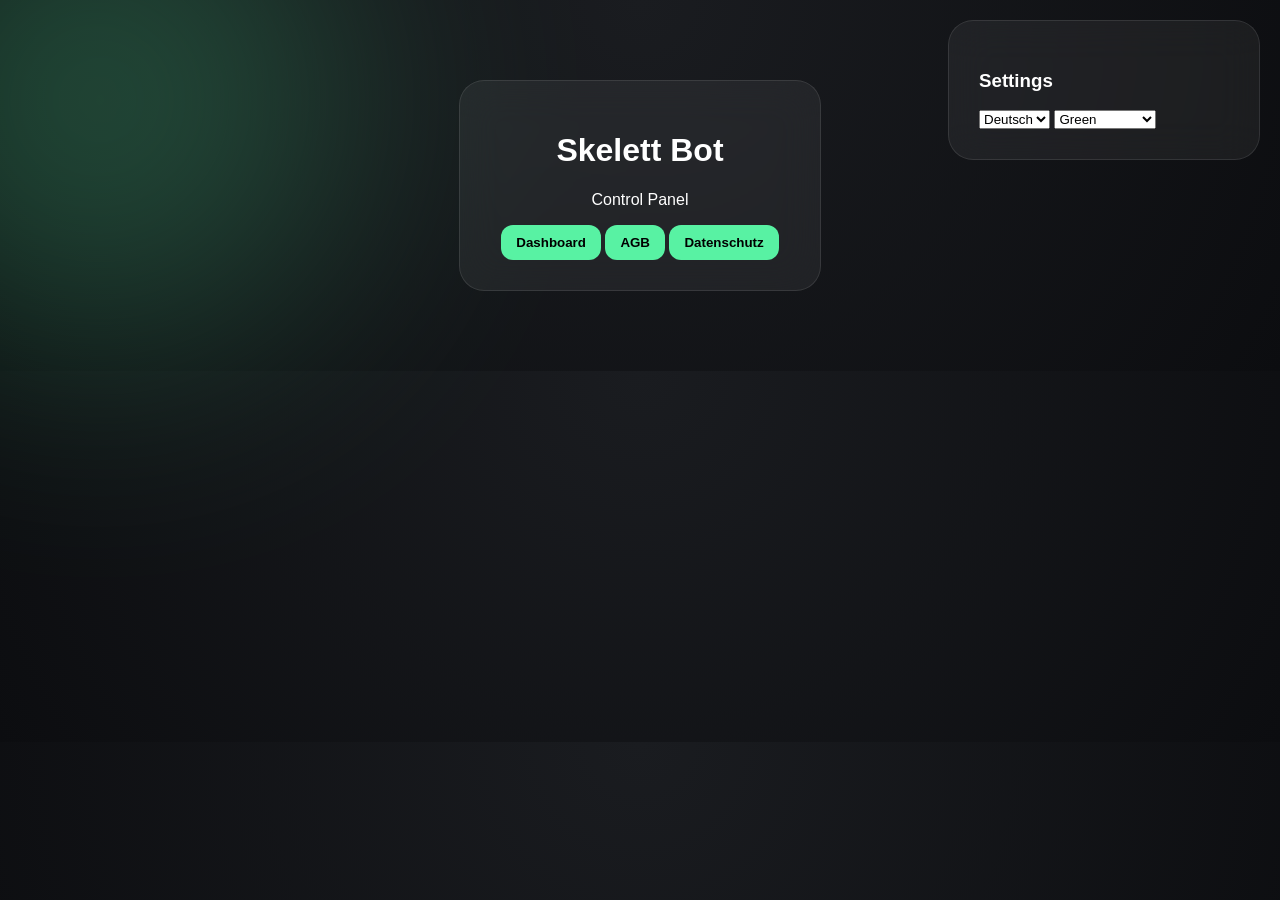
==== index.html @ 575959d3 "Refactor index.html for improved structure and settings" ====
<!DOCTYPE html>
<html lang="de">
<head>
<meta charset="UTF-8">
<title>Home</title>
<link rel="stylesheet" href="style.css">
</head>

<body>

<div class="glow"></div>

<div class="card" style="margin:80px auto; width:300px; text-align:center;">
  <h1 data-de="Skelett Bot" data-en="Skelett Bot">Skelett Bot</h1>
  <p data-de="Control Panel" data-en="Control Panel">Control Panel</p>

  <button onclick="location.href='dashboard.html'" 
    data-de="Dashboard" data-en="Dashboard">Dashboard</button>

  <button onclick="location.href='terms.html'" 
    data-de="AGB" data-en="Terms">Terms</button>

  <button onclick="location.href='privacy.html'" 
    data-de="Datenschutz" data-en="Privacy">Privacy</button>
</div>

<div id="settings" class="card" style="position:fixed;top:20px;right:20px;width:250px;">
  <h3>Settings</h3>

  <select onchange="setLang(this.value)">
    <option value="de">Deutsch</option>
    <option value="en">English</option>
  </select>

  <select onchange="setTheme(this.value)">
    <option value="green">Green</option>
    <option value="blue">Blue</option>
    <option value="red">Red</option>
    <option value="purple">Purple</option>
    <option value="orange">Orange</option>
    <option value="gray">Gray</option>
    <option value="white">White</option>
    <option value="pastel-pink">Pastel Pink</option>
    <option value="pastel-blue">Pastel Blue</option>
    <option value="pastel-green">Pastel Green</option>
    <option value="pastel-purple">Pastel Purple</option>
  </select>
</div>

<script src="script.js"></script>
</body>
</html>
---- style.css ----
:root {
  --accent: #58f2a3;
  --bg1: #1a1c20;
  --bg2: #0c0d10;
}

/* THEMES */
[data-theme="green"] { --accent:#58f2a3; }
[data-theme="blue"] { --accent:#4da3ff; }
[data-theme="red"] { --accent:#ff4d4d; }
[data-theme="purple"] { --accent:#b84dff; }
[data-theme="orange"] { --accent:#ff9f43; }
[data-theme="gray"] { --accent:#9aa0a6; }
[data-theme="white"] { --accent:#ffffff; }

/* PASTEL */
[data-theme="pastel-pink"] { --accent:#ffb3c6; }
[data-theme="pastel-blue"] { --accent:#a0c4ff; }
[data-theme="pastel-green"] { --accent:#bde0fe; }
[data-theme="pastel-purple"] { --accent:#cdb4db; }

body {
  margin:0;
  font-family:Arial, sans-serif;
  background: radial-gradient(circle at top, var(--bg1), var(--bg2));
  color:white;
  overflow-x:hidden;
}

/* GLOW (WICHTIG: FARBE DYNAMISCH) */
.glow {
  position:absolute;
  width:500px;
  height:500px;
  background: var(--accent);
  opacity:0.25;
  filter: blur(130px);
  border-radius:50%;
  top:-150px;
  left:-150px;
  transition:0.4s;
}

button {
  border:none;
  border-radius:12px;
  padding:10px 15px;
  background:var(--accent);
  font-weight:bold;
  cursor:pointer;
  transition:0.3s;
}

button:hover {
  transform:scale(1.05);
  box-shadow:0 0 15px var(--accent);
}

.card {
  background:rgba(255,255,255,0.06);
  backdrop-filter: blur(20px);
  border:1px solid rgba(255,255,255,0.1);
  border-radius:25px;
  padding:30px;
}
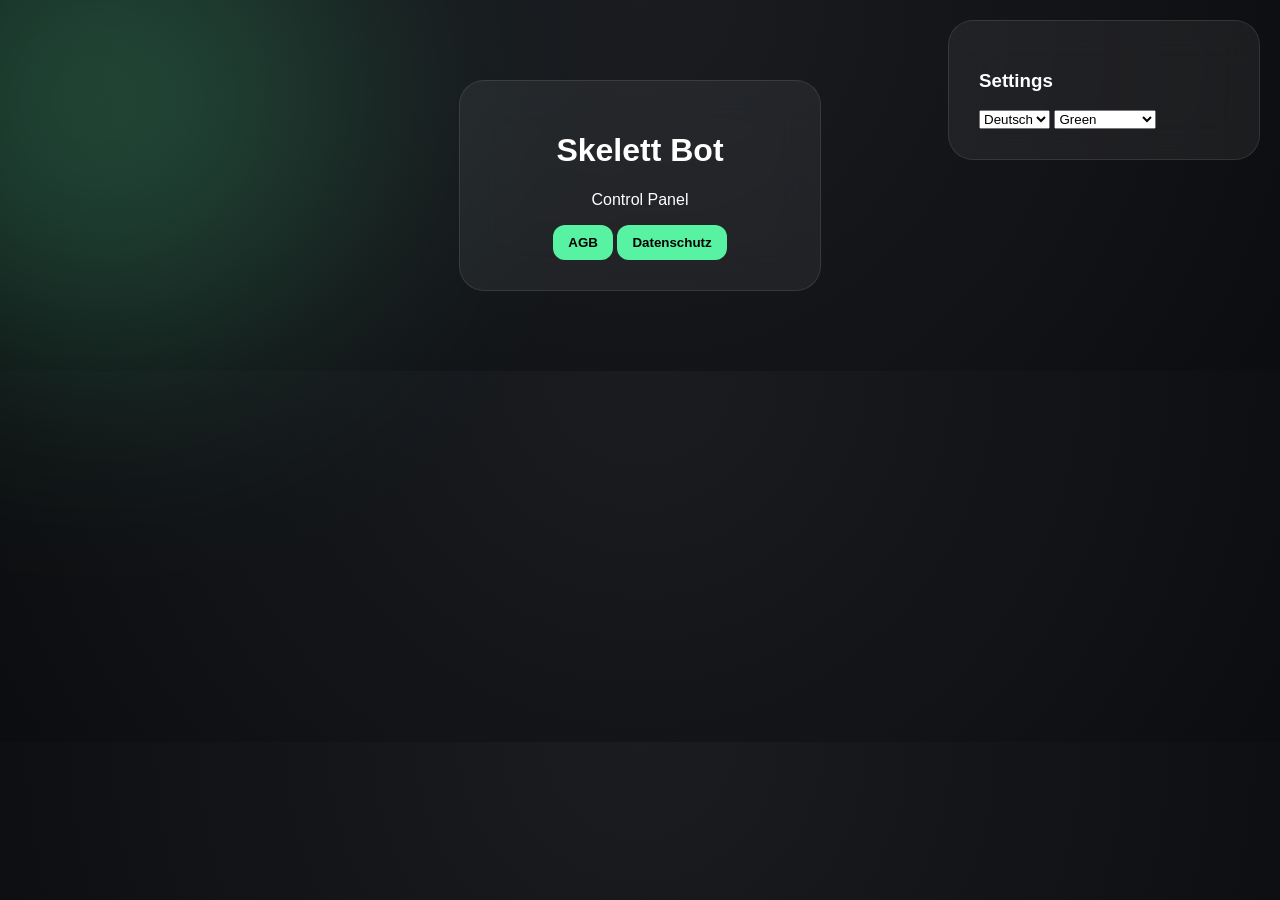
==== commit ddc0a4e1: "Update index.html" ====
--- a/index.html
+++ b/index.html
@@ -14,8 +14,6 @@
   <h1 data-de="Skelett Bot" data-en="Skelett Bot">Skelett Bot</h1>
   <p data-de="Control Panel" data-en="Control Panel">Control Panel</p>
 
-  <button onclick="location.href='dashboard.html'" 
-    data-de="Dashboard" data-en="Dashboard">Dashboard</button>
 
   <button onclick="location.href='terms.html'" 
     data-de="AGB" data-en="Terms">Terms</button>
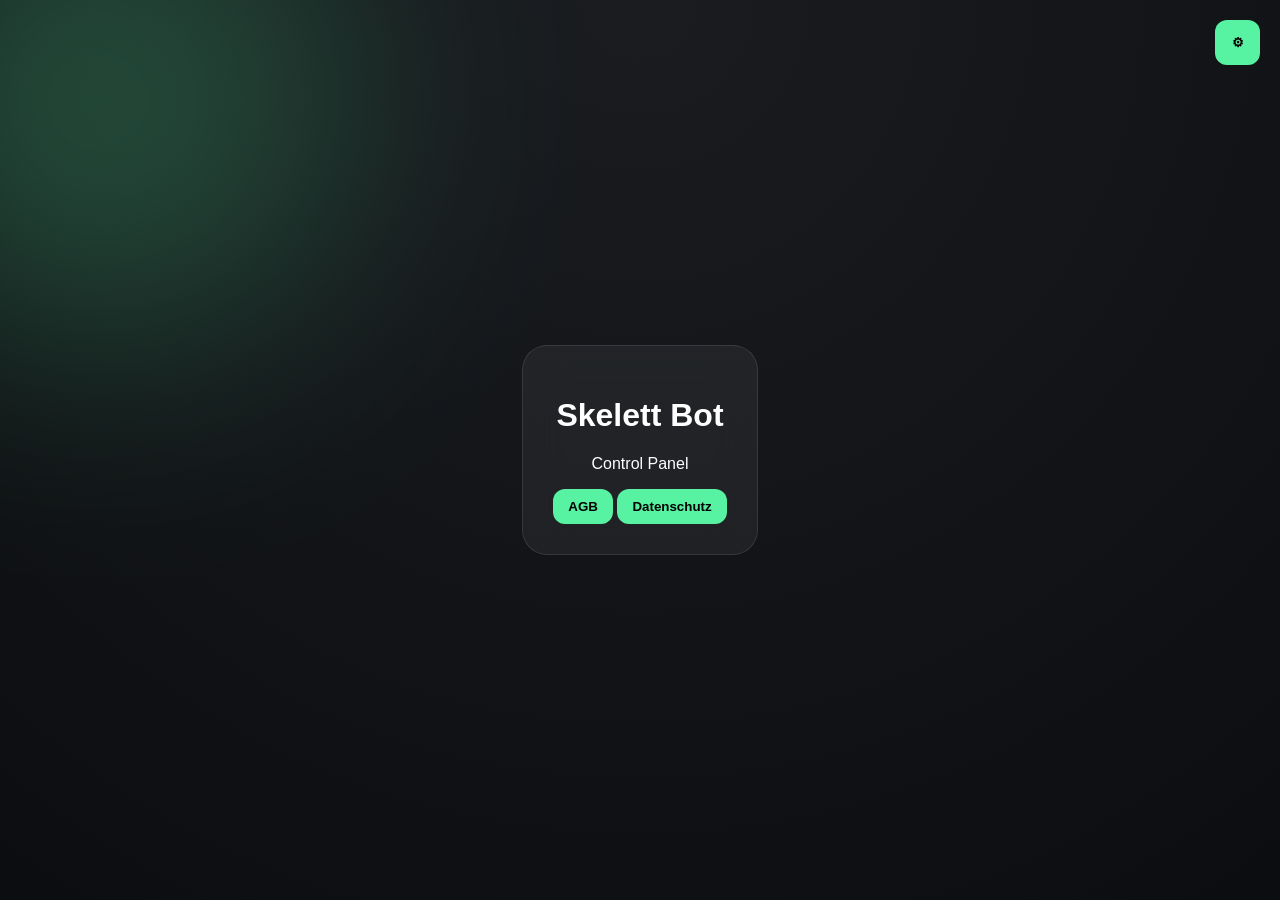
==== commit e9055207: "Refactor HTML structure and update buttons" ====
--- a/index.html
+++ b/index.html
@@ -1,5 +1,5 @@
 <!DOCTYPE html>
-<html lang="de">
+<html>
 <head>
 <meta charset="UTF-8">
 <title>Home</title>
@@ -10,19 +10,9 @@
 
 <div class="glow"></div>
 
-<div class="card" style="margin:80px auto; width:300px; text-align:center;">
-  <h1 data-de="Skelett Bot" data-en="Skelett Bot">Skelett Bot</h1>
-  <p data-de="Control Panel" data-en="Control Panel">Control Panel</p>
+<button class="gear-btn" onclick="toggleSettings()">⚙</button>
 
-
-  <button onclick="location.href='terms.html'" 
-    data-de="AGB" data-en="Terms">Terms</button>
-
-  <button onclick="location.href='privacy.html'" 
-    data-de="Datenschutz" data-en="Privacy">Privacy</button>
-</div>
-
-<div id="settings" class="card" style="position:fixed;top:20px;right:20px;width:250px;">
+<div id="settings" class="settings hidden">
   <h3>Settings</h3>
 
   <select onchange="setLang(this.value)">
@@ -38,11 +28,19 @@
     <option value="orange">Orange</option>
     <option value="gray">Gray</option>
     <option value="white">White</option>
-    <option value="pastel-pink">Pastel Pink</option>
-    <option value="pastel-blue">Pastel Blue</option>
-    <option value="pastel-green">Pastel Green</option>
-    <option value="pastel-purple">Pastel Purple</option>
   </select>
+</div>
+
+<div class="center">
+  <div class="card">
+
+    <h1 data-de="Skelett Bot" data-en="Skelett Bot">Skelett Bot</h1>
+    <p data-de="Control Panel" data-en="Control Panel">Control Panel</p>
+
+    <button onclick="location.href='terms.html'" data-de="AGB" data-en="Terms">Terms</button>
+    <button onclick="location.href='privacy.html'" data-de="Datenschutz" data-en="Privacy">Privacy</button>
+
+  </div>
 </div>
 
 <script src="script.js"></script>
--- a/style.css
+++ b/style.css
@@ -13,26 +13,20 @@
 [data-theme="gray"] { --accent:#9aa0a6; }
 [data-theme="white"] { --accent:#ffffff; }
 
-/* PASTEL */
-[data-theme="pastel-pink"] { --accent:#ffb3c6; }
-[data-theme="pastel-blue"] { --accent:#a0c4ff; }
-[data-theme="pastel-green"] { --accent:#bde0fe; }
-[data-theme="pastel-purple"] { --accent:#cdb4db; }
-
 body {
   margin:0;
-  font-family:Arial, sans-serif;
+  font-family:Arial;
   background: radial-gradient(circle at top, var(--bg1), var(--bg2));
   color:white;
   overflow-x:hidden;
 }
 
-/* GLOW (WICHTIG: FARBE DYNAMISCH) */
+/* GLOW */
 .glow {
   position:absolute;
   width:500px;
   height:500px;
-  background: var(--accent);
+  background:var(--accent);
   opacity:0.25;
   filter: blur(130px);
   border-radius:50%;
@@ -41,14 +35,29 @@
   transition:0.4s;
 }
 
+/* CARD */
+.card {
+  background:rgba(255,255,255,0.06);
+  backdrop-filter: blur(20px);
+  border:1px solid rgba(255,255,255,0.1);
+  border-radius:25px;
+  padding:30px;
+  transition:0.3s ease;
+}
+
+.card:hover {
+  transform: translateY(-5px) scale(1.02);
+}
+
+/* BUTTON */
 button {
+  padding:10px 15px;
   border:none;
   border-radius:12px;
-  padding:10px 15px;
   background:var(--accent);
+  cursor:pointer;
   font-weight:bold;
-  cursor:pointer;
-  transition:0.3s;
+  transition:0.25s;
 }
 
 button:hover {
@@ -56,10 +65,51 @@
   box-shadow:0 0 15px var(--accent);
 }
 
-.card {
+/* SETTINGS */
+.gear-btn {
+  position:fixed;
+  top:20px;
+  right:20px;
+  width:45px;
+  height:45px;
+  border-radius:12px;
+  background:var(--accent);
+  border:none;
+  cursor:pointer;
+  transition:0.3s;
+}
+
+.gear-btn:hover {
+  transform:rotate(90deg) scale(1.1);
+}
+
+.settings {
+  position:fixed;
+  top:75px;
+  right:20px;
+  width:260px;
+
   background:rgba(255,255,255,0.06);
   backdrop-filter: blur(20px);
-  border:1px solid rgba(255,255,255,0.1);
-  border-radius:25px;
-  padding:30px;
+  border:1px solid rgba(255,255,255,0.15);
+  border-radius:18px;
+  padding:15px;
+
+  transition:0.3s;
 }
+
+.settings.hidden {
+  opacity:0;
+  transform:translateY(-15px);
+  pointer-events:none;
+}
+
+/* CENTER PAGES */
+.center {
+  display:flex;
+  justify-content:center;
+  align-items:center;
+  min-height:100vh;
+  text-align:center;
+  flex-direction:column;
+}
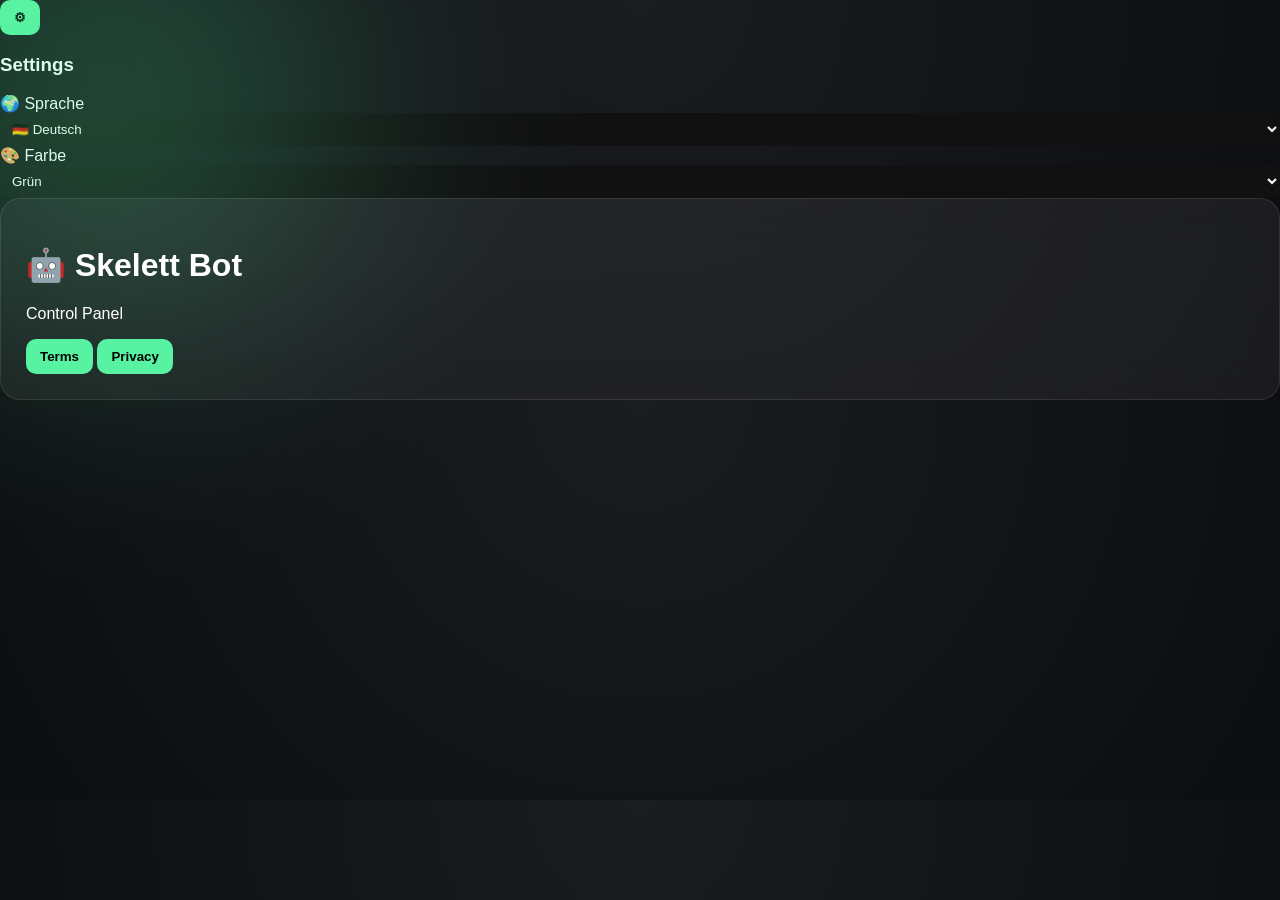
==== commit b27005ce: "Update index.html for localization and styling" ====
--- a/index.html
+++ b/index.html
@@ -1,48 +1,59 @@
 <!DOCTYPE html>
-<html>
+<html lang="de">
 <head>
 <meta charset="UTF-8">
-<title>Home</title>
+<title>Skelett Bot</title>
 <link rel="stylesheet" href="style.css">
+<script defer src="script.js"></script>
 </head>
 
 <body>
 
 <div class="glow"></div>
 
-<button class="gear-btn" onclick="toggleSettings()">⚙</button>
+<!-- SETTINGS BUTTON -->
+<button class="settings-btn" onclick="toggleSettings()">⚙</button>
 
-<div id="settings" class="settings hidden">
+<!-- SETTINGS PANEL -->
+<div class="settings-panel" id="settings">
+
   <h3>Settings</h3>
 
+  <label>🌍 Sprache</label>
   <select onchange="setLang(this.value)">
-    <option value="de">Deutsch</option>
-    <option value="en">English</option>
+    <option value="de">🇩🇪 Deutsch</option>
+    <option value="en">🇺🇸 English</option>
   </select>
 
+  <label>🎨 Farbe</label>
   <select onchange="setTheme(this.value)">
-    <option value="green">Green</option>
-    <option value="blue">Blue</option>
-    <option value="red">Red</option>
-    <option value="purple">Purple</option>
+    <option value="green">Grün</option>
+    <option value="blue">Blau</option>
+    <option value="red">Rot</option>
+    <option value="purple">Lila</option>
     <option value="orange">Orange</option>
-    <option value="gray">Gray</option>
-    <option value="white">White</option>
+    <option value="gray">Grau</option>
+    <option value="dark">Dark</option>
+    <option value="pastel-pink">Pastell Pink</option>
+    <option value="pastel-blue">Pastell Blau</option>
   </select>
+
 </div>
 
-<div class="center">
+<!-- CENTER -->
+<div class="container">
+
   <div class="card">
 
-    <h1 data-de="Skelett Bot" data-en="Skelett Bot">Skelett Bot</h1>
-    <p data-de="Control Panel" data-en="Control Panel">Control Panel</p>
+    <h1 id="title">🤖 Skelett Bot</h1>
+    <p id="subtitle">Control Panel</p>
 
-    <button onclick="location.href='terms.html'" data-de="AGB" data-en="Terms">Terms</button>
-    <button onclick="location.href='privacy.html'" data-de="Datenschutz" data-en="Privacy">Privacy</button>
+    <button onclick="location.href='terms.html'" id="btnTerms">Terms</button>
+    <button onclick="location.href='privacy.html'" id="btnPrivacy">Privacy</button>
 
   </div>
+
 </div>
 
-<script src="script.js"></script>
 </body>
 </html>
--- a/style.css
+++ b/style.css
@@ -1,7 +1,7 @@
 :root {
-  --accent: #58f2a3;
-  --bg1: #1a1c20;
-  --bg2: #0c0d10;
+  --accent:#58f2a3;
+  --bg1:#1a1c20;
+  --bg2:#0c0d10;
 }
 
 /* THEMES */
@@ -11,14 +11,12 @@
 [data-theme="purple"] { --accent:#b84dff; }
 [data-theme="orange"] { --accent:#ff9f43; }
 [data-theme="gray"] { --accent:#9aa0a6; }
-[data-theme="white"] { --accent:#ffffff; }
 
 body {
   margin:0;
   font-family:Arial;
   background: radial-gradient(circle at top, var(--bg1), var(--bg2));
   color:white;
-  overflow-x:hidden;
 }
 
 /* GLOW */
@@ -28,88 +26,100 @@
   height:500px;
   background:var(--accent);
   opacity:0.25;
-  filter: blur(130px);
+  filter:blur(130px);
   border-radius:50%;
   top:-150px;
   left:-150px;
-  transition:0.4s;
 }
 
 /* CARD */
 .card {
   background:rgba(255,255,255,0.06);
-  backdrop-filter: blur(20px);
+  backdrop-filter:blur(20px);
+  border-radius:20px;
   border:1px solid rgba(255,255,255,0.1);
-  border-radius:25px;
-  padding:30px;
-  transition:0.3s ease;
-}
-
-.card:hover {
-  transform: translateY(-5px) scale(1.02);
+  padding:25px;
 }
 
 /* BUTTON */
 button {
-  padding:10px 15px;
+  background:var(--accent);
   border:none;
-  border-radius:12px;
-  background:var(--accent);
+  padding:10px 14px;
+  border-radius:10px;
   cursor:pointer;
   font-weight:bold;
-  transition:0.25s;
+  transition:0.2s;
+}
+button:hover {
+  transform:scale(1.05);
 }
 
-button:hover {
-  transform:scale(1.05);
-  box-shadow:0 0 15px var(--accent);
+/* CENTER */
+.center {
+  display:flex;
+  justify-content:center;
+  align-items:center;
+  height:100vh;
+  text-align:center;
+  flex-direction:column;
 }
 
-/* SETTINGS */
-.gear-btn {
+/* =========================
+   SETTINGS MENU (SLIDE)
+========================= */
+
+.gear {
   position:fixed;
   top:20px;
   right:20px;
+  font-size:20px;
+  background:var(--accent);
+  border:none;
   width:45px;
   height:45px;
   border-radius:12px;
-  background:var(--accent);
-  border:none;
   cursor:pointer;
-  transition:0.3s;
-}
-
-.gear-btn:hover {
-  transform:rotate(90deg) scale(1.1);
+  z-index:1000;
 }
 
 .settings {
   position:fixed;
-  top:75px;
-  right:20px;
+  top:0;
+  right:-280px;
   width:260px;
+  height:100vh;
 
-  background:rgba(255,255,255,0.06);
-  backdrop-filter: blur(20px);
-  border:1px solid rgba(255,255,255,0.15);
-  border-radius:18px;
-  padding:15px;
+  background:rgba(20,20,20,0.7);
+  backdrop-filter:blur(25px);
+  border-left:1px solid rgba(255,255,255,0.1);
 
-  transition:0.3s;
+  padding:20px;
+  transition:0.35s ease;
+  z-index:999;
 }
 
-.settings.hidden {
-  opacity:0;
-  transform:translateY(-15px);
-  pointer-events:none;
+.settings.open {
+  right:0;
 }
 
-/* CENTER PAGES */
-.center {
-  display:flex;
-  justify-content:center;
-  align-items:center;
-  min-height:100vh;
-  text-align:center;
-  flex-direction:column;
+/* SETTINGS ITEMS */
+.setting {
+  margin-bottom:15px;
 }
+
+select {
+  width:100%;
+  padding:8px;
+  border-radius:8px;
+  border:none;
+  background:#111;
+  color:white;
+}
+
+/* FLAG */
+.flag {
+  width:22px;
+  margin-right:6px;
+  vertical-align:middle;
+}
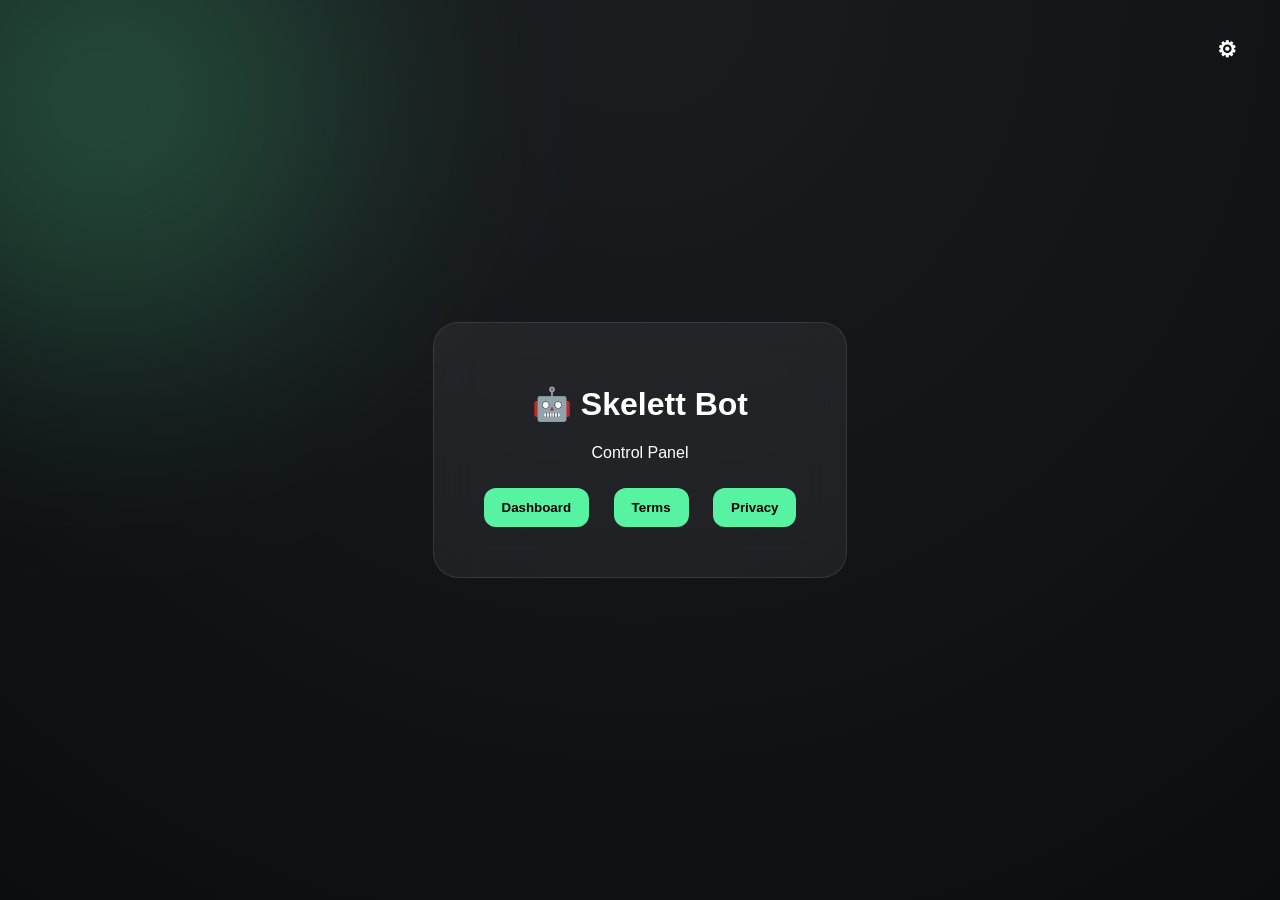
==== commit d0f3c2a3: "Update language and label text in settings panel" ====
--- a/index.html
+++ b/index.html
@@ -19,13 +19,13 @@
 
   <h3>Settings</h3>
 
-  <label>🌍 Sprache</label>
+  <label>Sprache</label>
   <select onchange="setLang(this.value)">
     <option value="de">🇩🇪 Deutsch</option>
-    <option value="en">🇺🇸 English</option>
+    <option value="en">🇬🇧 English</option>
   </select>
 
-  <label>🎨 Farbe</label>
+  <label>Farbe</label>
   <select onchange="setTheme(this.value)">
     <option value="green">Grün</option>
     <option value="blue">Blau</option>
@@ -34,13 +34,10 @@
     <option value="orange">Orange</option>
     <option value="gray">Grau</option>
     <option value="dark">Dark</option>
-    <option value="pastel-pink">Pastell Pink</option>
-    <option value="pastel-blue">Pastell Blau</option>
   </select>
 
 </div>
 
-<!-- CENTER -->
 <div class="container">
 
   <div class="card">
@@ -48,8 +45,11 @@
     <h1 id="title">🤖 Skelett Bot</h1>
     <p id="subtitle">Control Panel</p>
 
-    <button onclick="location.href='terms.html'" id="btnTerms">Terms</button>
-    <button onclick="location.href='privacy.html'" id="btnPrivacy">Privacy</button>
+    <!-- DASHBOARD IST NOCH DRIN -->
+    <button onclick="location.href='dashboard.html'">Dashboard</button>
+
+    <button onclick="location.href='terms.html'">Terms</button>
+    <button onclick="location.href='privacy.html'">Privacy</button>
 
   </div>
 
--- a/style.css
+++ b/style.css
@@ -1,7 +1,7 @@
 :root {
-  --accent:#58f2a3;
-  --bg1:#1a1c20;
-  --bg2:#0c0d10;
+  --accent: #58f2a3;
+  --bg1: #1a1c20;
+  --bg2: #0c0d10;
 }
 
 /* THEMES */
@@ -11,115 +11,96 @@
 [data-theme="purple"] { --accent:#b84dff; }
 [data-theme="orange"] { --accent:#ff9f43; }
 [data-theme="gray"] { --accent:#9aa0a6; }
+[data-theme="dark"] { --accent:#ffffff; }
 
+[data-theme="pastel-pink"] { --accent:#ffb3c6; }
+[data-theme="pastel-blue"] { --accent:#a0c4ff; }
+
+/* BODY */
 body {
   margin:0;
-  font-family:Arial;
+  font-family: Arial;
   background: radial-gradient(circle at top, var(--bg1), var(--bg2));
   color:white;
+  overflow:hidden;
 }
 
-/* GLOW */
+/* GLOW (FOLGT FARBE) */
 .glow {
   position:absolute;
   width:500px;
   height:500px;
-  background:var(--accent);
+  background: var(--accent);
+  filter: blur(130px);
   opacity:0.25;
-  filter:blur(130px);
   border-radius:50%;
   top:-150px;
   left:-150px;
+  transition:0.3s;
+}
+
+/* CENTER */
+.container {
+  height:100vh;
+  display:flex;
+  justify-content:center;
+  align-items:center;
 }
 
 /* CARD */
 .card {
-  background:rgba(255,255,255,0.06);
-  backdrop-filter:blur(20px);
-  border-radius:20px;
+  text-align:center;
+  padding:40px;
+  border-radius:25px;
+  background: rgba(255,255,255,0.06);
+  backdrop-filter: blur(20px);
   border:1px solid rgba(255,255,255,0.1);
-  padding:25px;
 }
 
-/* BUTTON */
+/* BUTTONS */
 button {
+  margin:10px;
+  padding:12px 18px;
+  border:none;
+  border-radius:12px;
   background:var(--accent);
-  border:none;
-  padding:10px 14px;
-  border-radius:10px;
+  font-weight:bold;
   cursor:pointer;
-  font-weight:bold;
-  transition:0.2s;
-}
-button:hover {
-  transform:scale(1.05);
 }
 
-/* CENTER */
-.center {
-  display:flex;
-  justify-content:center;
-  align-items:center;
-  height:100vh;
-  text-align:center;
-  flex-direction:column;
+/* SETTINGS BUTTON */
+.settings-btn {
+  position:fixed;
+  top:15px;
+  right:15px;
+  font-size:22px;
+  background:transparent;
+  color:white;
 }
 
-/* =========================
-   SETTINGS MENU (SLIDE)
-========================= */
-
-.gear {
+/* SETTINGS PANEL */
+.settings-panel {
   position:fixed;
-  top:20px;
-  right:20px;
-  font-size:20px;
-  background:var(--accent);
-  border:none;
-  width:45px;
-  height:45px;
-  border-radius:12px;
-  cursor:pointer;
-  z-index:1000;
+  top:60px;
+  right:-260px;
+  width:220px;
+  padding:15px;
+  background: rgba(0,0,0,0.6);
+  backdrop-filter: blur(15px);
+  border-radius:15px;
+  border:1px solid rgba(255,255,255,0.1);
+  transition:0.3s;
 }
 
-.settings {
-  position:fixed;
-  top:0;
-  right:-280px;
-  width:260px;
-  height:100vh;
-
-  background:rgba(20,20,20,0.7);
-  backdrop-filter:blur(25px);
-  border-left:1px solid rgba(255,255,255,0.1);
-
-  padding:20px;
-  transition:0.35s ease;
-  z-index:999;
-}
-
-.settings.open {
-  right:0;
-}
-
-/* SETTINGS ITEMS */
-.setting {
-  margin-bottom:15px;
+.settings-panel.open {
+  right:15px;
 }
 
 select {
   width:100%;
+  margin-bottom:10px;
   padding:8px;
   border-radius:8px;
-  border:none;
   background:#111;
   color:white;
 }
-
-/* FLAG */
-.flag {
-  width:22px;
-  margin-right:6px;
-  vertical-align:middle;
-}
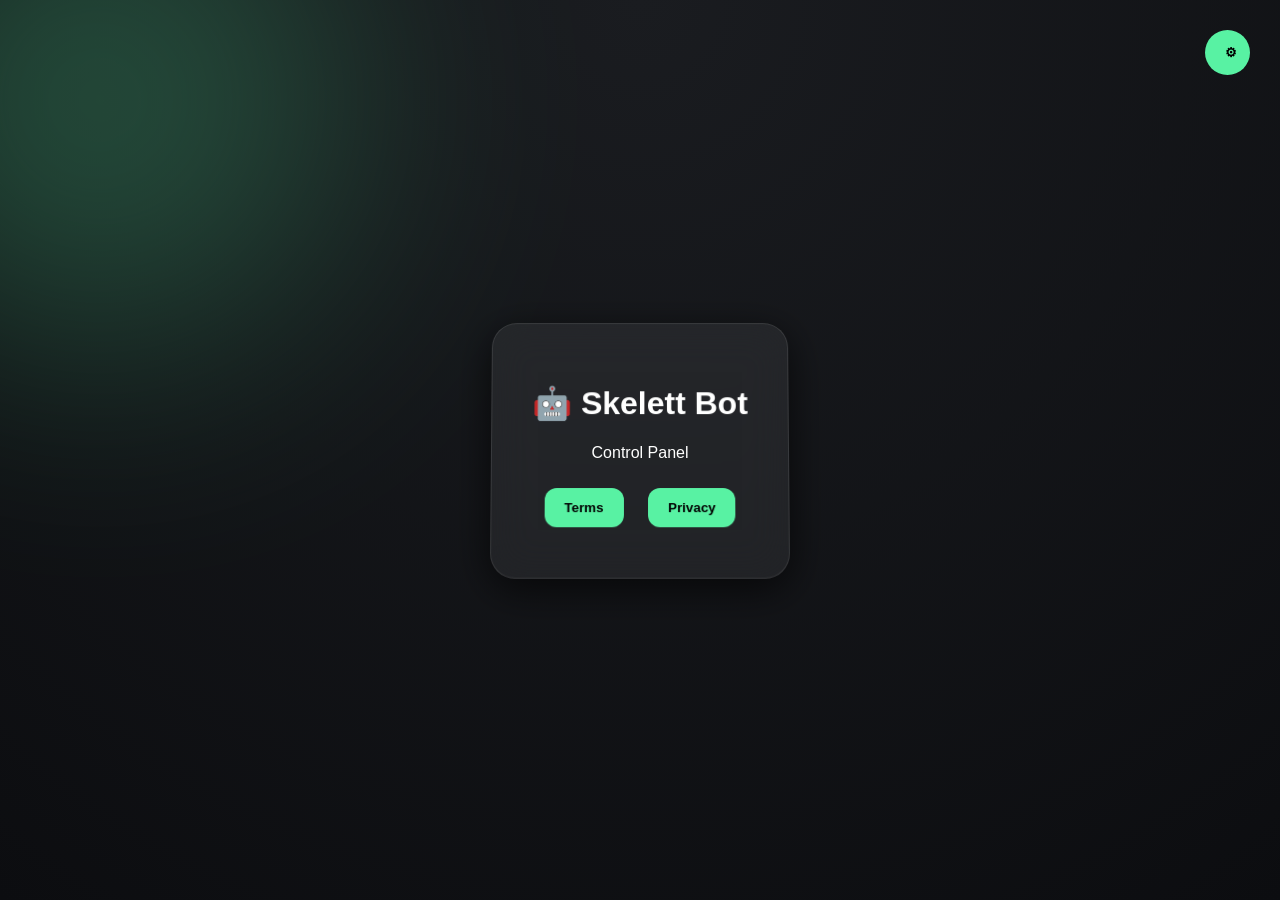
==== commit db574e02: "Update index.html" ====
--- a/index.html
+++ b/index.html
@@ -4,28 +4,21 @@
 <meta charset="UTF-8">
 <title>Skelett Bot</title>
 <link rel="stylesheet" href="style.css">
-<script defer src="script.js"></script>
 </head>
-
 <body>
 
 <div class="glow"></div>
 
-<!-- SETTINGS BUTTON -->
 <button class="settings-btn" onclick="toggleSettings()">⚙</button>
 
-<!-- SETTINGS PANEL -->
-<div class="settings-panel" id="settings">
-
-  <h3>Settings</h3>
-
-  <label>Sprache</label>
+<div class="settings" id="settings">
+  <label data-i18n="language">Sprache</label>
   <select onchange="setLang(this.value)">
-    <option value="de">🇩🇪 Deutsch</option>
-    <option value="en">🇬🇧 English</option>
+    <option value="de">Deutsch</option>
+    <option value="en">English</option>
   </select>
 
-  <label>Farbe</label>
+  <label data-i18n="color">Farbe</label>
   <select onchange="setTheme(this.value)">
     <option value="green">Grün</option>
     <option value="blue">Blau</option>
@@ -33,27 +26,19 @@
     <option value="purple">Lila</option>
     <option value="orange">Orange</option>
     <option value="gray">Grau</option>
-    <option value="dark">Dark</option>
   </select>
-
 </div>
 
-<div class="container">
-
+<div class="center">
   <div class="card">
-
     <h1 id="title">🤖 Skelett Bot</h1>
     <p id="subtitle">Control Panel</p>
 
-    <!-- DASHBOARD IST NOCH DRIN -->
-    <button onclick="location.href='dashboard.html'">Dashboard</button>
-
-    <button onclick="location.href='terms.html'">Terms</button>
-    <button onclick="location.href='privacy.html'">Privacy</button>
-
+    <button data-i18n="terms" onclick="location.href='terms.html'">Terms</button>
+    <button data-i18n="privacy" onclick="location.href='privacy.html'">Privacy</button>
   </div>
-
 </div>
 
+<script src="script.js"></script>
 </body>
 </html>
--- a/style.css
+++ b/style.css
@@ -11,28 +11,24 @@
 [data-theme="purple"] { --accent:#b84dff; }
 [data-theme="orange"] { --accent:#ff9f43; }
 [data-theme="gray"] { --accent:#9aa0a6; }
-[data-theme="dark"] { --accent:#ffffff; }
 
-[data-theme="pastel-pink"] { --accent:#ffb3c6; }
-[data-theme="pastel-blue"] { --accent:#a0c4ff; }
-
-/* BODY */
+/* BASE */
 body {
   margin:0;
-  font-family: Arial;
+  font-family:Arial;
   background: radial-gradient(circle at top, var(--bg1), var(--bg2));
   color:white;
-  overflow:hidden;
+  overflow-x:hidden;
 }
 
-/* GLOW (FOLGT FARBE) */
+/* GLOW */
 .glow {
   position:absolute;
   width:500px;
   height:500px;
   background: var(--accent);
+  opacity:0.25;
   filter: blur(130px);
-  opacity:0.25;
   border-radius:50%;
   top:-150px;
   left:-150px;
@@ -40,67 +36,96 @@
 }
 
 /* CENTER */
-.container {
+.center {
+  height:100vh;
+  display:flex;
+  justify-content:center;
+  align-items:center;
+  flex-direction:column;
+  text-align:center;
+}
+
+/* CARD */
+.card {
+  padding:40px;
+  border-radius:25px;
+  background: rgba(255,255,255,0.06);
+  backdrop-filter: blur(20px);
+  border:1px solid rgba(255,255,255,0.1);
+  box-shadow:0 10px 40px rgba(0,0,0,0.7);
+  transform: perspective(900px) rotateX(3deg);
+  transition:0.4s;
+}
+
+.card:hover {
+  transform: perspective(900px) rotateX(0deg) scale(1.03);
+  box-shadow:0 20px 60px rgba(0,0,0,0.8), 0 0 25px var(--accent);
+}
+
+/* BUTTONS */
+button {
+  margin:10px;
+  padding:12px 20px;
+  border:none;
+  border-radius:12px;
+  background: var(--accent);
+  color:black;
+  font-weight:bold;
+  cursor:pointer;
+  transition:0.3s;
+}
+
+button:hover {
+  transform:scale(1.05);
+  box-shadow:0 0 15px var(--accent);
+}
+
+/* SETTINGS BUTTON */
+.settings-btn {
+  position:fixed;
+  top:20px;
+  right:20px;
+  z-index:1000;
+  border-radius:50%;
+  width:45px;
+  height:45px;
+}
+
+/* SETTINGS PANEL */
+.settings {
+  position:fixed;
+  top:70px;
+  right:20px;
+  width:260px;
+  background: rgba(255,255,255,0.06);
+  backdrop-filter: blur(20px);
+  border-radius:15px;
+  padding:15px;
+  border:1px solid rgba(255,255,255,0.1);
+  display:none;
+  z-index:999;
+  animation: fade 0.2s ease;
+}
+
+@keyframes fade {
+  from {opacity:0; transform:translateY(-10px);}
+  to {opacity:1; transform:translateY(0);}
+}
+
+select {
+  width:100%;
+  margin-top:5px;
+  padding:8px;
+  border-radius:10px;
+  border:none;
+  background:#111;
+  color:white;
+}
+
+/* PAGE CENTER */
+.page {
   height:100vh;
   display:flex;
   justify-content:center;
   align-items:center;
 }
-
-/* CARD */
-.card {
-  text-align:center;
-  padding:40px;
-  border-radius:25px;
-  background: rgba(255,255,255,0.06);
-  backdrop-filter: blur(20px);
-  border:1px solid rgba(255,255,255,0.1);
-}
-
-/* BUTTONS */
-button {
-  margin:10px;
-  padding:12px 18px;
-  border:none;
-  border-radius:12px;
-  background:var(--accent);
-  font-weight:bold;
-  cursor:pointer;
-}
-
-/* SETTINGS BUTTON */
-.settings-btn {
-  position:fixed;
-  top:15px;
-  right:15px;
-  font-size:22px;
-  background:transparent;
-  color:white;
-}
-
-/* SETTINGS PANEL */
-.settings-panel {
-  position:fixed;
-  top:60px;
-  right:-260px;
-  width:220px;
-  padding:15px;
-  background: rgba(0,0,0,0.6);
-  backdrop-filter: blur(15px);
-  border-radius:15px;
-  border:1px solid rgba(255,255,255,0.1);
-  transition:0.3s;
-}
-
-.settings-panel.open {
-  right:15px;
-}
-
-select {
-  width:100%;
-  margin-bottom:10px;
-  padding:8px;
-  border-radius:8px;
-  background:#111;
-  color:white;
-}
